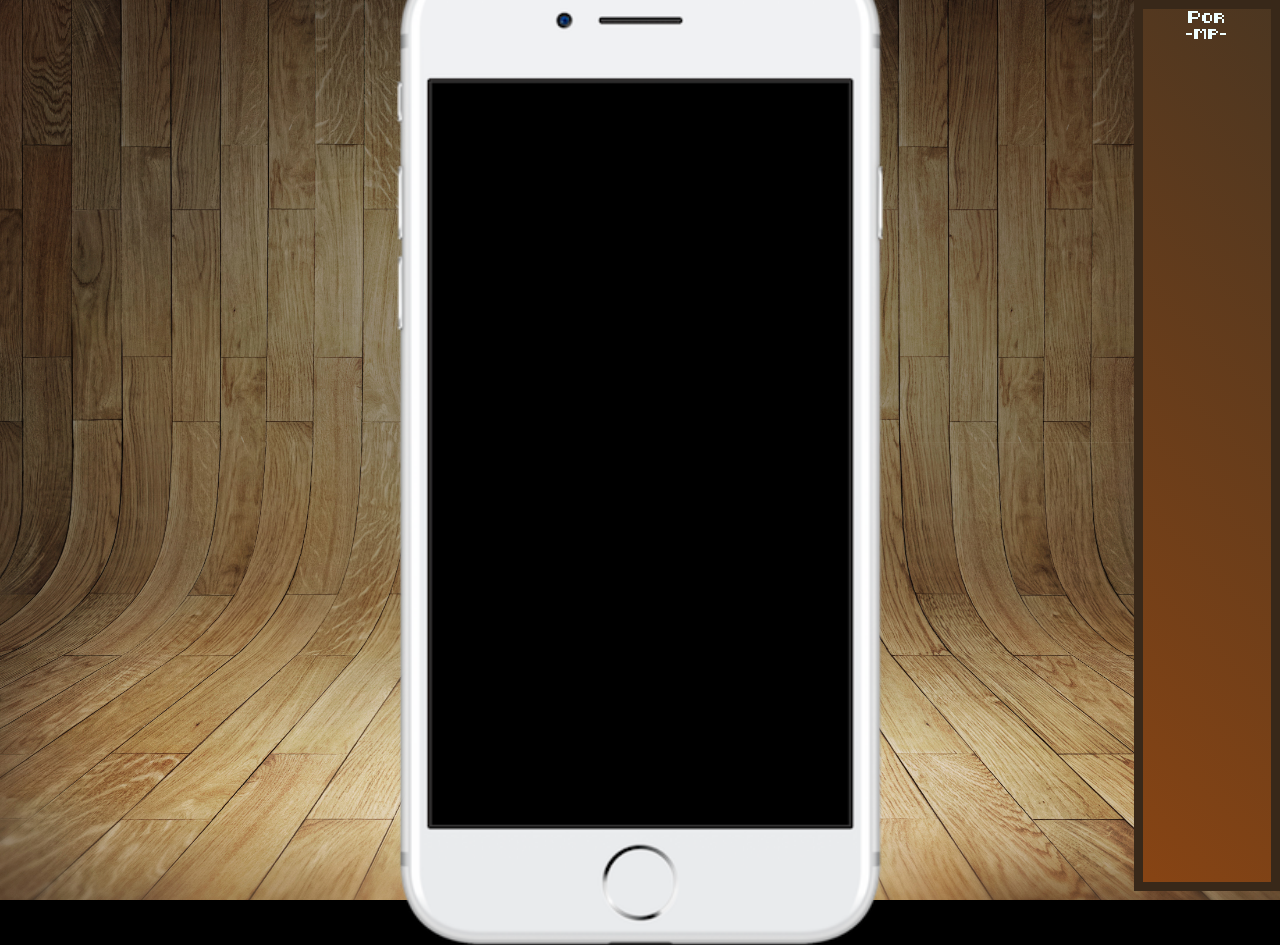
==== index.html @ 08bd4f34 "tela inicial do site" ====
<!DOCTYPE html>
    <html lang="pt-br">
        <head>
            <link rel="shortcut icon" href="pacote-d013/favicon.ico" type="image/x-icon">
            <link rel="stylesheet" href="style.css">
            <meta charset="UTF-8">
            <meta name="viewport" content="width=device-width, initial-scale=1.0">
        <title>redes sociais</title>
</head>
        <body>
                <section class="iphone">

                </section>
                <article class="redes">
                    <p>Por
                        <br>
                        -mp-</p>
                </article>


        </body>
</html>
---- style.css ----
@charset "UTF-8";


@font-face {
    font-family:"8-bit" ;
    src: url("fontes/8-bit-hud.ttf") format("truetype");
}

*{
    margin: 0px;
    padding: 0px;
    font-family: "8-bit";
}

p{
    text-align: center;
    font-size: 10px;
    color: azure;
}

body{
    background-color: black;
    background-image: url("pacote-d013/imagens/fundo-madeira.jpg");
    background-attachment: fixed;
    background-size: cover;
}
.iphone{
    background-image: url("pacote-d013/imagens/frame-iphone.png");
    background-repeat:no-repeat ;
    background-size: cover;
    position: absolute;
    background-position: center center;
    width: 55vh;
    height: 110%;
    top: 50%;
    left: 50%;
    transform: translate(-50%,-50%);
}
.redes{
    background-attachment: fixed;
    position: fixed;
    right: 0px;
    top: 0px;
    height: 97%;
    width: 10vw;
    background-image: linear-gradient(45deg,#C4A484,#8B4513,#4B3621);
    border: 9px solid #382819;

}
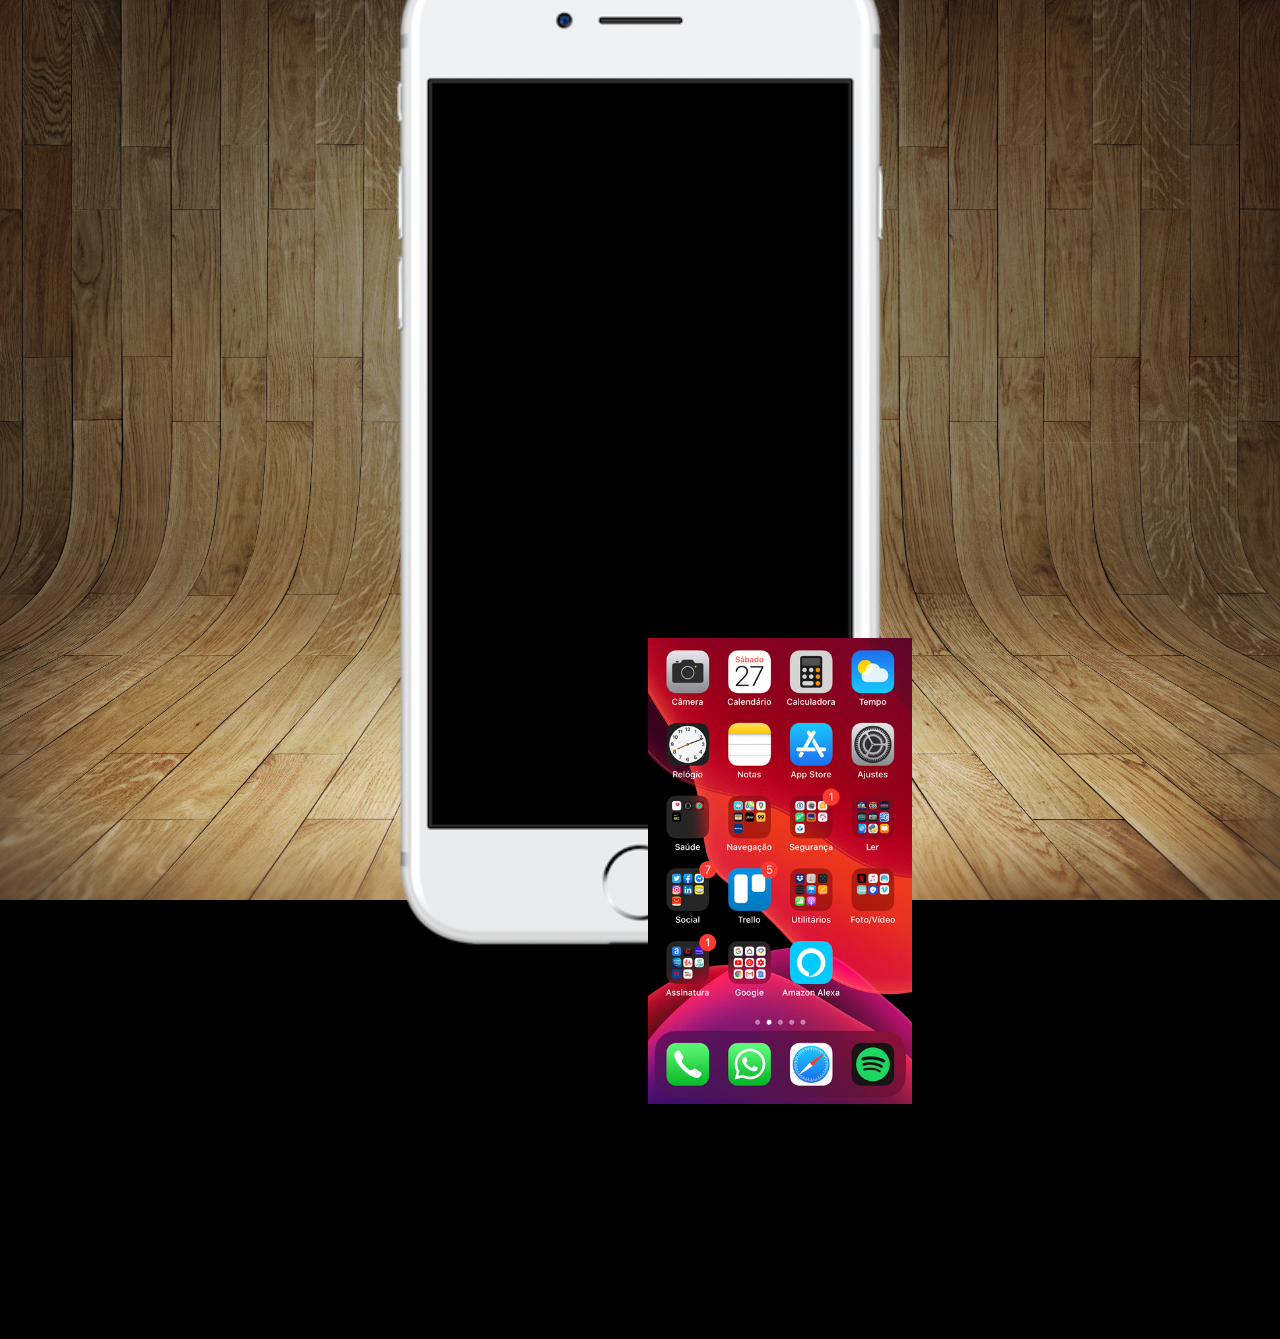
==== commit ab49213e: "comecei a parte da tela inicial" ====
--- a/index.html
+++ b/index.html
@@ -14,9 +14,12 @@
                 <article class="redes">
                     <p>Por
                         <br>
-                        -mp-</p>
+                        -mp-
+                    </p>
                 </article>
 
-
+<div class="home">
+    <iframe  width="280px" height="706px" src="home.html" frameborder="0"></iframe><!--w260px/h500px-->
+</div>
         </body>
 </html>
--- a/style.css
+++ b/style.css
@@ -22,7 +22,7 @@
     background-color: black;
     background-image: url("pacote-d013/imagens/fundo-madeira.jpg");
     background-attachment: fixed;
-    background-size: cover;
+    background-size:cover ;
 }
 .iphone{
     background-image: url("pacote-d013/imagens/frame-iphone.png");
@@ -36,7 +36,18 @@
     left: 50%;
     transform: translate(-50%,-50%);
 }
-.redes{
+iframe{
+    background-position: center center;
+    background-size: cover;
+}
+.home{
+    position: absolute;
+    top: 70%;
+    left: 50%;
+    transform: translate(-50% 
+
+
+    redes{
     background-attachment: fixed;
     position: fixed;
     right: 0px;
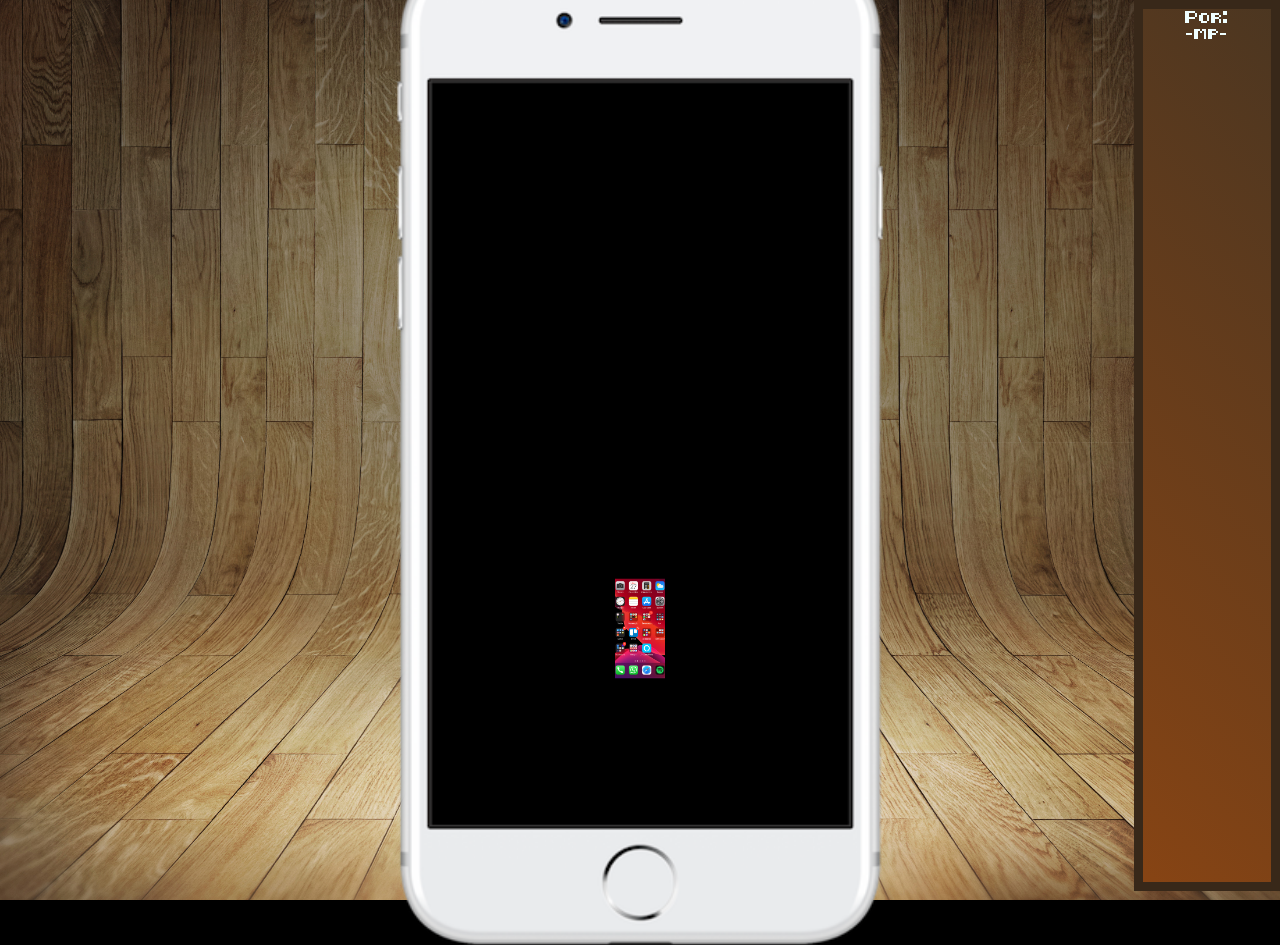
==== commit 8e0df1b7: "consertei a tela do celular" ====
--- a/index.html
+++ b/index.html
@@ -12,14 +12,15 @@
 
                 </section>
                 <article class="redes">
-                    <p>Por
+                    <p>Por:
                         <br>
-                        -mp-
-                    </p>
+                        -mp-</p>
                 </article>
 
 <div class="home">
-    <iframe  width="280px" height="706px" src="home.html" frameborder="0"></iframe><!--w260px/h500px-->
+    
+        <iframe  width="50vw" height="100vh" src="home.html" frameborder="0"></iframe>
 </div>
+
         </body>
 </html>
--- a/style.css
+++ b/style.css
@@ -1,5 +1,3 @@
-@charset "UTF-8";
-
 
 @font-face {
     font-family:"8-bit" ;
@@ -17,11 +15,11 @@
     font-size: 10px;
     color: azure;
 }
-
-body{
+ body{
     background-color: black;
     background-image: url("pacote-d013/imagens/fundo-madeira.jpg");
     background-attachment: fixed;
+    background-size: cover;
     background-size:cover ;
 }
 .iphone{
@@ -40,14 +38,16 @@
     background-position: center center;
     background-size: cover;
 }
+
 .home{
     position: absolute;
     top: 70%;
     left: 50%;
-    transform: translate(-50% 
+    transform: translate(-50% ,-50%)
 
-
-    redes{
+}
+    
+.redes{
     background-attachment: fixed;
     position: fixed;
     right: 0px;
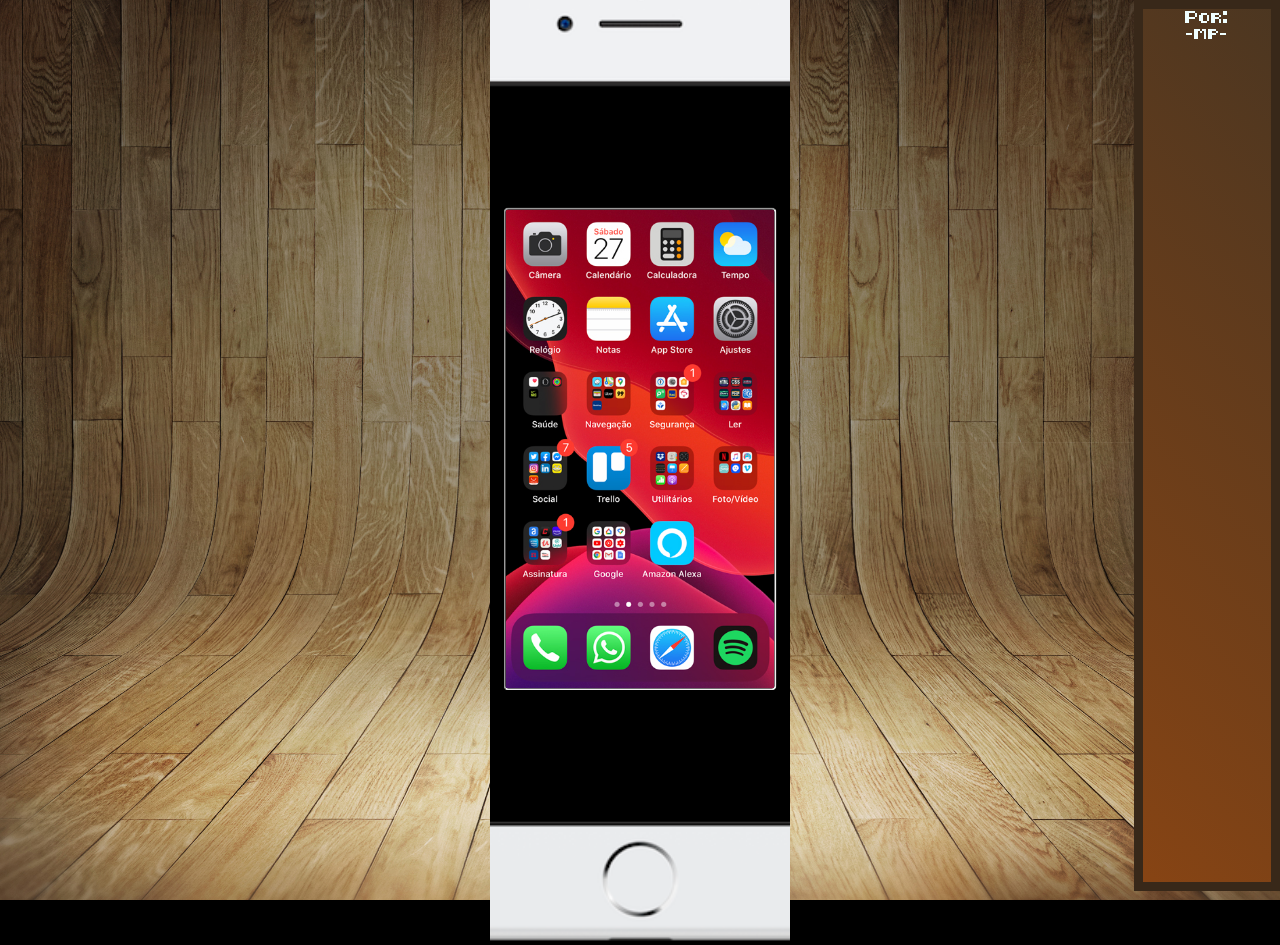
==== commit 0d07d848: "posicionei e add responsividade na tela" ====
--- a/index.html
+++ b/index.html
@@ -19,7 +19,7 @@
 
 <div class="home">
     
-        <iframe  width="50vw" height="100vh" src="home.html" frameborder="0"></iframe>
+        <iframe name="tela" width="269px" height="479px" src="home.html" frameborder="1"></iframe>
 </div>
 
         </body>
--- a/style.css
+++ b/style.css
@@ -28,22 +28,23 @@
     background-size: cover;
     position: absolute;
     background-position: center center;
-    width: 55vh;
-    height: 110%;
+    width: 300px;/*54vh*/
+    height: 110%;/*110%*/
     top: 50%;
     left: 50%;
     transform: translate(-50%,-50%);
 }
 iframe{
+    border-radius: 5px;
     background-position: center center;
     background-size: cover;
 }
 
 .home{
     position: absolute;
-    top: 70%;
+    top: 50%;
     left: 50%;
-    transform: translate(-50% ,-50%)
+    transform: translate(-50% ,-49.9%)
 
 }
     
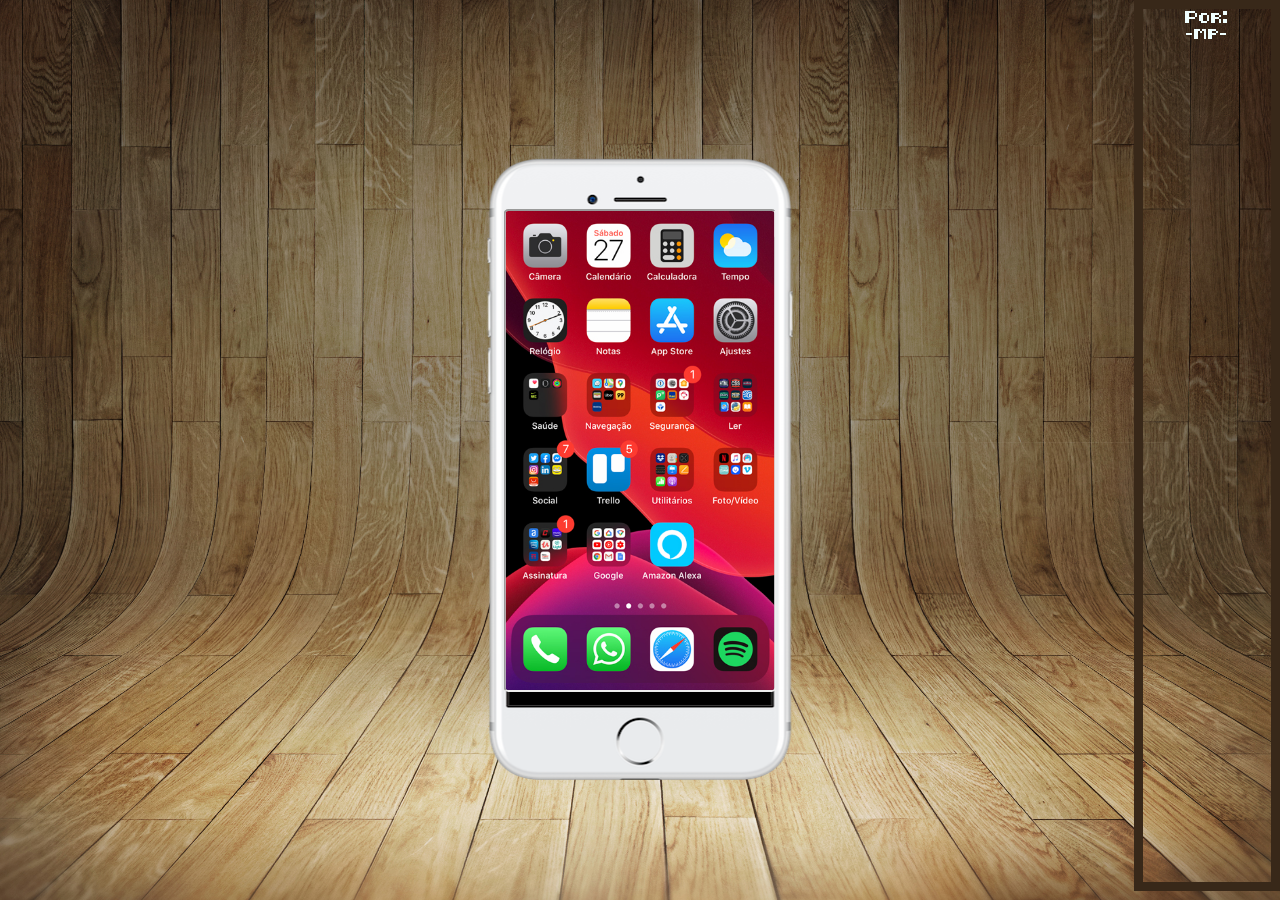
==== commit 2ab38830: "ajustei o celular" ====
--- a/index.html
+++ b/index.html
@@ -17,10 +17,8 @@
                         -mp-</p>
                 </article>
 
-<div class="home">
     
-        <iframe name="tela" width="269px" height="479px" src="home.html" frameborder="1"></iframe>
-</div>
+        <iframe class="home" name="tela" width="269px" height="479px" src="home.html" frameborder="1"></iframe>
 
         </body>
 </html>
--- a/style.css
+++ b/style.css
@@ -25,12 +25,10 @@
 .iphone{
     background-image: url("pacote-d013/imagens/frame-iphone.png");
     background-repeat:no-repeat ;
-    background-size: cover;
     position: absolute;
-    background-position: center center;
-    width: 300px;/*54vh*/
-    height: 110%;/*110%*/
-    top: 50%;
+    height: 678px;
+    width: 311px;
+    top: 55%;
     left: 50%;
     transform: translate(-50%,-50%);
 }
@@ -55,7 +53,7 @@
     top: 0px;
     height: 97%;
     width: 10vw;
-    background-image: linear-gradient(45deg,#C4A484,#8B4513,#4B3621);
+    background-color: transparent;
     border: 9px solid #382819;
 
 }
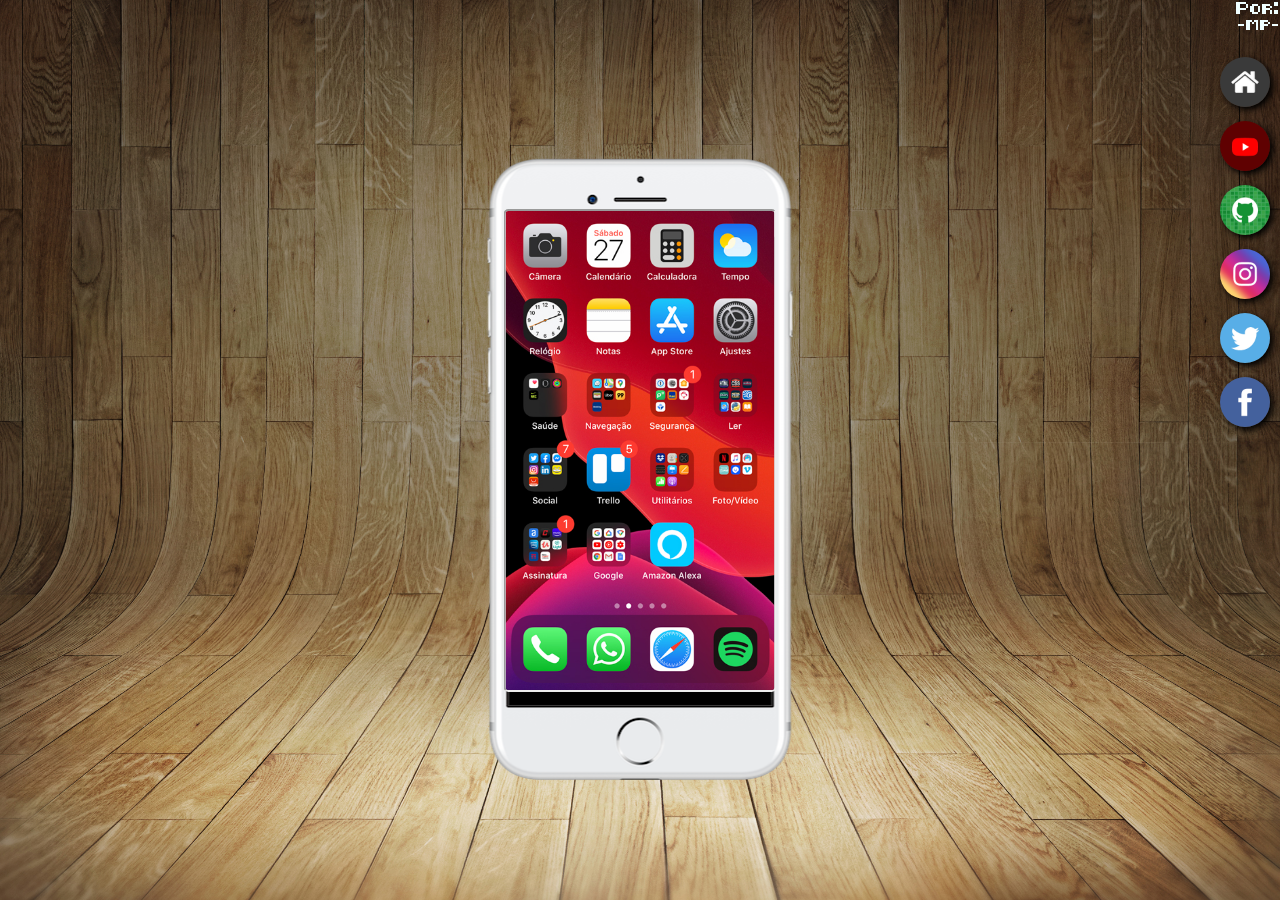
==== commit df171d1d: "funcionando barra lateral" ====
--- a/index.html
+++ b/index.html
@@ -15,10 +15,25 @@
                     <p>Por:
                         <br>
                         -mp-</p>
+                        <br>
+                        <buttom><a target="tela" href="home.html"><img src="pacote-d013/imagens/logo-home.jpg" alt=""></a></buttom>
+                        <br>
+                        <buttom><a target="tela" href=".html"><img src="pacote-d013/imagens/logo-youtube.jpg" alt=""></a></buttom>
+                        <br>
+                        <buttom><a target="tela" href=".html"><img src="pacote-d013/imagens/logo-github.jpg" alt=""></a></buttom>
+                        <br>
+                        <buttom><a target="tela" href=".html"><img src="pacote-d013/imagens/logo-instagram.jpg" alt=""></a></buttom>
+                        <br>
+                        <buttom><a target="tela" href=".html"><img src="pacote-d013/imagens/logo-twitter.jpg" alt=""></a></buttom>
+                        <br>
+                        <buttom><a target="tela" href="face.html"><img src="pacote-d013/imagens/logo-facebook.jpg" alt=""></a></buttom>
+
                 </article>
 
     
-        <iframe class="home" name="tela" width="269px" height="479px" src="home.html" frameborder="1"></iframe>
+        <iframe class="home" name="tela" width="269px" height="479px" src="home.html" frameborder="1">
+                seu navegador nao e compativel
+        </iframe>
 
         </body>
 </html>
--- a/style.css
+++ b/style.css
@@ -11,7 +11,7 @@
 }
 
 p{
-    text-align: center;
+    text-align: right;
     font-size: 10px;
     color: azure;
 }
@@ -37,6 +37,25 @@
     background-position: center center;
     background-size: cover;
 }
+a{
+    line-height: 4em;
+    box-sizing: border-box;
+}
+img{
+    box-shadow: 3px 3px 6px black;
+    width: 50px;
+    height: 50px;
+    border-radius: 50%;
+    position: absolute;
+    right: 10px;
+}
+a :hover{
+    box-shadow: 10px 10px 6px black;
+    transform: translate(-10px,-10px);
+    border:5px solid white ;
+    box-sizing: border-box;
+    transition: transform 0.1s, border 0.4s;
+}
 
 .home{
     position: absolute;
@@ -54,6 +73,5 @@
     height: 97%;
     width: 10vw;
     background-color: transparent;
-    border: 9px solid #382819;
 
 }
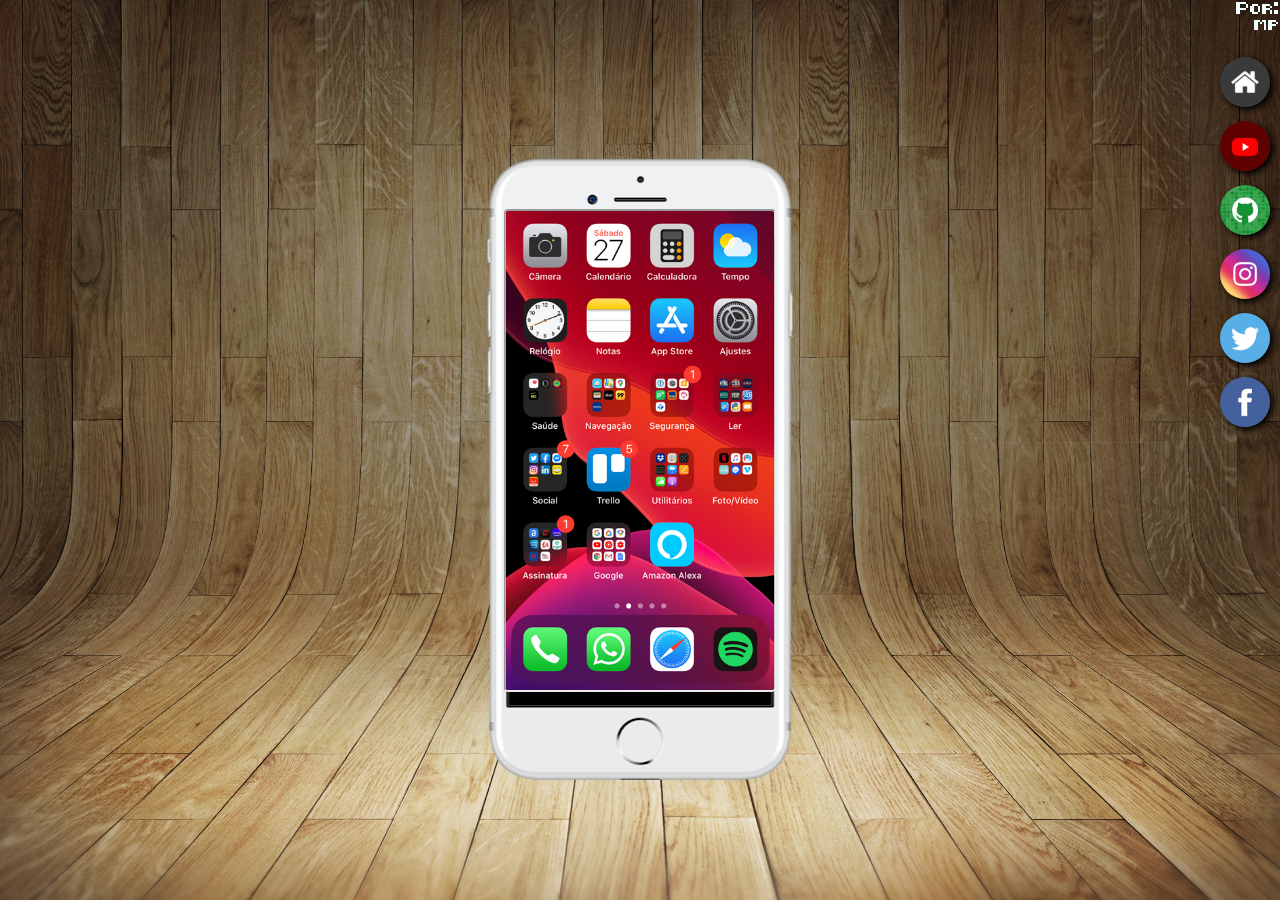
==== commit 5da29595: "comecei a criar as paginas das outras redes" ====
--- a/index.html
+++ b/index.html
@@ -14,11 +14,11 @@
                 <article class="redes">
                     <p>Por:
                         <br>
-                        -mp-</p>
+                        mp</p>
                         <br>
                         <buttom><a target="tela" href="home.html"><img src="pacote-d013/imagens/logo-home.jpg" alt=""></a></buttom>
                         <br>
-                        <buttom><a target="tela" href=".html"><img src="pacote-d013/imagens/logo-youtube.jpg" alt=""></a></buttom>
+                        <buttom><a target="tela" href="yt.html"><img src="pacote-d013/imagens/logo-youtube.jpg" alt=""></a></buttom>
                         <br>
                         <buttom><a target="tela" href=".html"><img src="pacote-d013/imagens/logo-github.jpg" alt=""></a></buttom>
                         <br>
--- a/style.css
+++ b/style.css
@@ -39,7 +39,6 @@
 }
 a{
     line-height: 4em;
-    box-sizing: border-box;
 }
 img{
     box-shadow: 3px 3px 6px black;
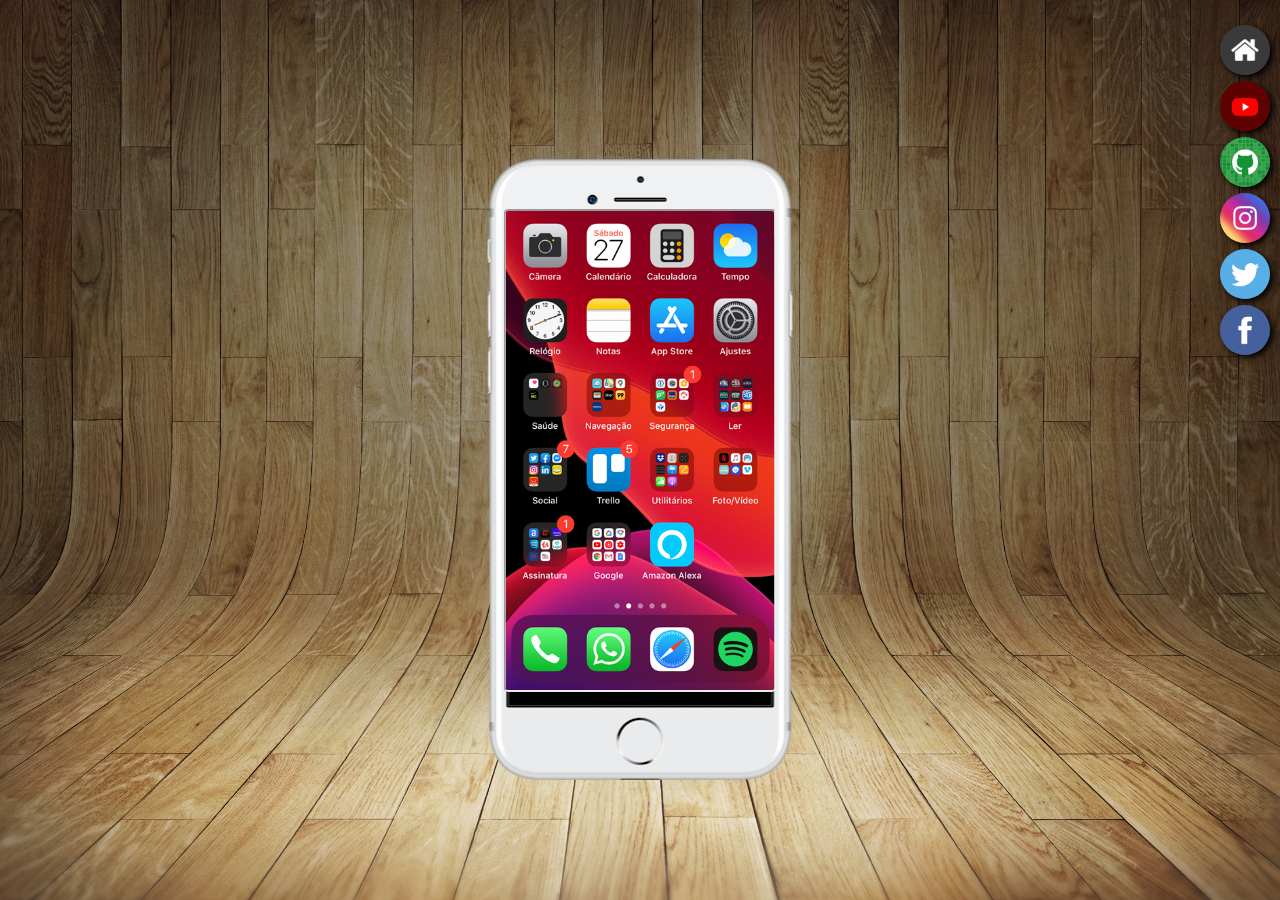
==== commit a15f11d0: "fiz cada rede social funcionar" ====
--- a/index.html
+++ b/index.html
@@ -12,25 +12,21 @@
 
                 </section>
                 <article class="redes">
-                    <p>Por:
                         <br>
-                        mp</p>
-                        <br>
-                        <buttom><a target="tela" href="home.html"><img src="pacote-d013/imagens/logo-home.jpg" alt=""></a></buttom>
+                        <a target="tela" href="home.html"><img src="pacote-d013/imagens/logo-home.jpg" alt=""></a>
                         <br>
                         <buttom><a target="tela" href="yt.html"><img src="pacote-d013/imagens/logo-youtube.jpg" alt=""></a></buttom>
                         <br>
-                        <buttom><a target="tela" href=".html"><img src="pacote-d013/imagens/logo-github.jpg" alt=""></a></buttom>
+                        <buttom><a target="tela" href="git.html"><img src="pacote-d013/imagens/logo-github.jpg" alt=""></a></buttom>
                         <br>
-                        <buttom><a target="tela" href=".html"><img src="pacote-d013/imagens/logo-instagram.jpg" alt=""></a></buttom>
+                        <buttom><a target="tela" href="insta.html"><img src="pacote-d013/imagens/logo-instagram.jpg" alt=""></a></buttom>
                         <br>
-                        <buttom><a target="tela" href=".html"><img src="pacote-d013/imagens/logo-twitter.jpg" alt=""></a></buttom>
+                        <buttom><a target="tela" href="twit.html"><img src="pacote-d013/imagens/logo-twitter.jpg" alt=""></a></buttom>
                         <br>
                         <buttom><a target="tela" href="face.html"><img src="pacote-d013/imagens/logo-facebook.jpg" alt=""></a></buttom>
 
+
                 </article>
-
-    
         <iframe class="home" name="tela" width="269px" height="479px" src="home.html" frameborder="1">
                 seu navegador nao e compativel
         </iframe>
--- a/style.css
+++ b/style.css
@@ -38,7 +38,7 @@
     background-size: cover;
 }
 a{
-    line-height: 4em;
+    line-height: 3.5em;
 }
 img{
     box-shadow: 3px 3px 6px black;
@@ -73,4 +73,4 @@
     width: 10vw;
     background-color: transparent;
 
-}+}
